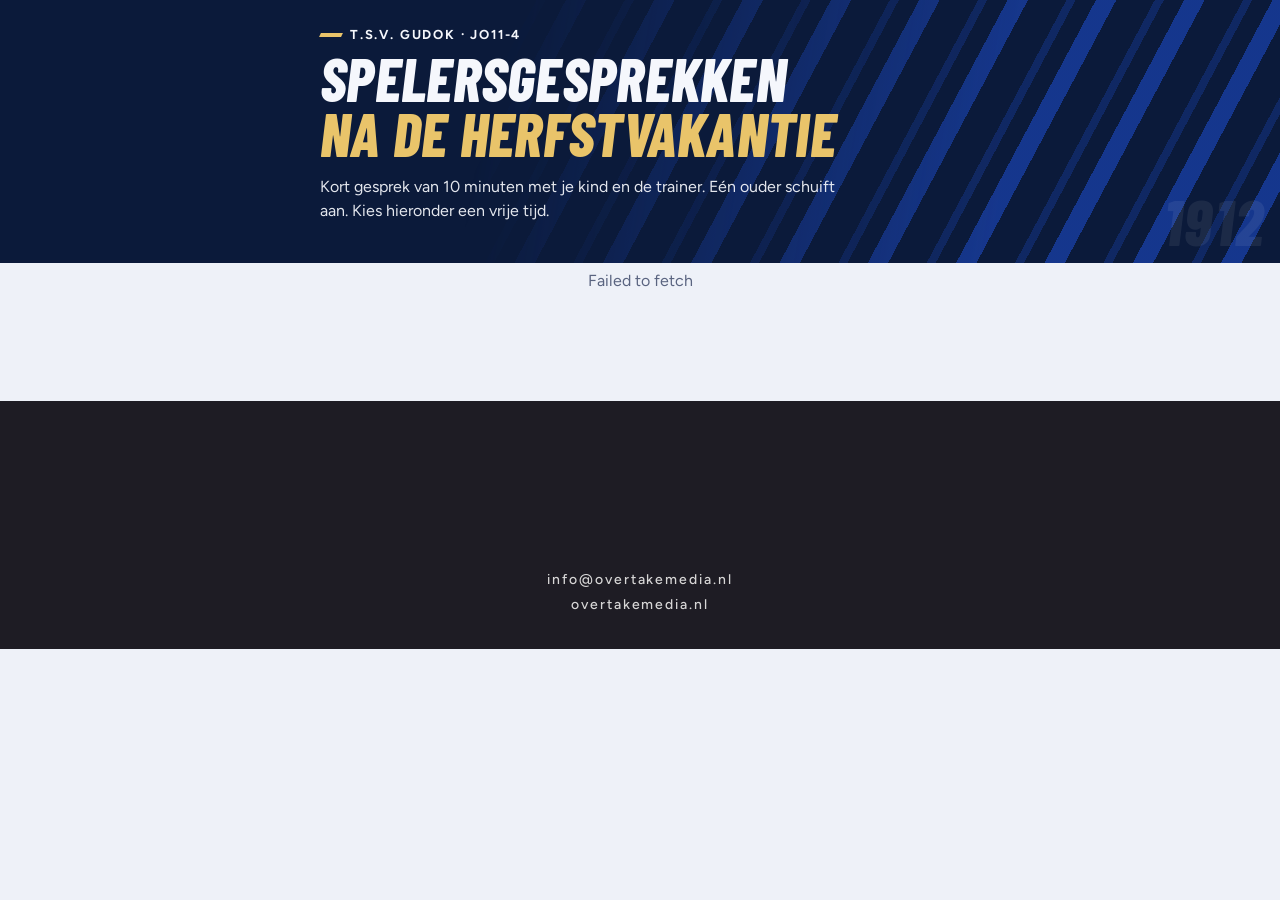
==== gudok/index.html @ 68cb6f6e "Gudok-pagina: echte 3D-eindkaart Overtake Media onderaan met mail en website, labels en voettekst we" ====
<!doctype html>
<html lang="nl">
<head>
<meta charset="utf-8">
<meta name="viewport" content="width=device-width,initial-scale=1,viewport-fit=cover">
<meta name="robots" content="noindex,nofollow">
<title>Spelersgesprekken JO11-4</title>
<meta name="description" content="Kies een tijd voor het spelersgesprek van JO11-4 bij TSV Gudok.">
<link rel="preconnect" href="https://fonts.googleapis.com">
<link rel="preconnect" href="https://fonts.gstatic.com" crossorigin>
<link rel="stylesheet" href="https://fonts.googleapis.com/css2?family=Barlow+Condensed:wght@600;700;800&family=Figtree:wght@400;500;600;700&display=swap">
<style>
/* Concept: Gudok-matchday. Koningsblauw en zwart, schuine strepen zoals de wedstrijdposters, tijden als rugnummers. */
:root{
  --pitch:#0b1a3a; --pitch-deep:#050b1c; --royal:#1f4fd1; --gold:#e9c46a; --chalk:#f5f7fc; --line:rgba(255,255,255,.16);
  --bg:#eef1f8; --card:#ffffff; --ink:#0b1430; --muted:#5a6480; --rule:#d8ddeb;
  --free:#1f4fd1; --free-bg:#e3eafc; --taken:#8a948d; --taken-bg:#eef0ee; --reserve:#9a6b00; --reserve-bg:#fbf1d9;
  --mine:#c2410c; --mine-bg:#fdeee3; --danger:#b42318;
  --display:"Barlow Condensed","Arial Narrow",system-ui,sans-serif;
  --body:"Figtree",system-ui,-apple-system,"Segoe UI",sans-serif;
  color-scheme:light;
}
@media (prefers-color-scheme:dark){:root{
  --bg:#070c1a; --card:#0f1830; --ink:#e8ecf7; --muted:#97a1bd; --rule:#1f2a48;
  --free:#8fb0ff; --free-bg:#152553; --taken:#6c7590; --taken-bg:#141c33; --reserve:#f0c060; --reserve-bg:#2e2611;
  --mine:#ff9a62; --mine-bg:#341c10; --danger:#ff8a80; color-scheme:dark;
}}
*{box-sizing:border-box}
html,body{margin:0}
body{background:var(--bg);color:var(--ink);font:16px/1.5 var(--body);-webkit-font-smoothing:antialiased}
button,input{font:inherit;color:inherit}
:focus-visible{outline:3px solid var(--mine);outline-offset:2px}

/* Kop: het bord */
.board{background:var(--pitch);color:var(--chalk);position:relative;overflow:hidden;
  padding-top:calc(env(safe-area-inset-top,0px) + 28px);padding-bottom:40px;
  padding-left:max(18px,env(safe-area-inset-left,0px));padding-right:max(18px,env(safe-area-inset-right,0px))}
.board::before{content:"";position:absolute;inset:0;pointer-events:none;
  background:repeating-linear-gradient(-62deg, transparent 0 34px, rgba(31,79,209,.55) 34px 52px, transparent 52px 70px, rgba(31,79,209,.28) 70px 78px);
  -webkit-mask:linear-gradient(100deg, transparent 38%, #000 78%);mask:linear-gradient(100deg, transparent 38%, #000 78%)}
.board::after{content:"1912";position:absolute;right:max(14px,env(safe-area-inset-right,0px));bottom:10px;font:800 italic 64px/1 var(--display);color:rgba(255,255,255,.07);letter-spacing:.04em}
.board-in{position:relative;max-width:640px;margin:0 auto}
.club{font:700 13px/1 var(--body);letter-spacing:.14em;text-transform:uppercase;display:flex;align-items:center;gap:8px}
.brand{display:flex;align-items:center;gap:12px}
.crest{width:96px;height:96px;border-radius:50%;object-fit:cover;box-shadow:0 0 0 2px var(--gold),0 6px 18px rgba(0,0,0,.45);flex:none}
.club::before{content:"";width:22px;height:4px;background:var(--gold);transform:skewX(-25deg)}
h1{font:800 italic clamp(40px,11vw,60px)/.92 var(--display);text-transform:uppercase;margin:10px 0 14px;letter-spacing:.005em;text-wrap:balance}
h1 span{display:block;color:var(--gold)}
.lead{margin:0;max-width:34em;opacity:.92}

main{max-width:640px;margin:-22px auto 0;position:relative;
  padding-left:max(14px,env(safe-area-inset-left,0px));padding-right:max(14px,env(safe-area-inset-right,0px));padding-bottom:calc(40px + env(safe-area-inset-bottom,0px))}

.mine{background:var(--mine-bg);border:2px solid var(--mine);border-radius:14px;padding:14px 16px;margin-bottom:14px;display:flex;gap:12px;align-items:center;flex-wrap:wrap}
.mine strong{font:700 22px/1.1 var(--display);text-transform:uppercase;letter-spacing:.02em;color:var(--mine);display:block}
.mine .grow{flex:1;min-width:0}

.day{background:var(--card);border-radius:14px;border-top:4px solid var(--royal);margin-bottom:14px;box-shadow:0 1px 0 var(--rule),0 8px 24px -18px rgba(0,0,0,.35);overflow:hidden}
.day-h{display:flex;align-items:baseline;justify-content:space-between;gap:10px;padding:14px 16px 10px;border-bottom:1px solid var(--rule)}
.day-h h2{margin:0;font:800 italic 26px/1 var(--display);text-transform:uppercase;letter-spacing:.02em}
.day-h small{color:var(--muted);font-weight:600;font-size:14px;font-variant-numeric:tabular-nums}
.slots{list-style:none;margin:0;padding:6px}
.slot{display:grid;grid-template-columns:auto 1fr auto;align-items:center;gap:14px;padding:10px;border-radius:10px}
.slot+.slot{border-top:1px dashed var(--rule)}
.time{font:800 30px/1 var(--display);font-variant-numeric:tabular-nums;letter-spacing:.01em;min-width:4.2ch}
.time small{display:block;font:600 12px/1.2 var(--body);color:var(--muted);letter-spacing:0}
.state{font-weight:600;font-size:15px;min-width:0}
.pill{display:inline-block;padding:3px 10px;border-radius:999px;font-size:13px;font-weight:700}
.st-vrij .pill{background:var(--free-bg);color:var(--free)}
.st-bezet .pill{background:var(--taken-bg);color:var(--taken)}
.st-reserve .pill{background:var(--reserve-bg);color:var(--reserve)}
.st-mine .pill{background:var(--mine-bg);color:var(--mine)}
.st-bezet .time,.st-reserve .time{color:var(--taken)}
.btn{appearance:none;border:0;border-radius:10px;padding:11px 16px;font-weight:700;cursor:pointer;min-height:44px;white-space:nowrap}
.btn-go{background:var(--royal);color:#fff}
.btn-go:hover{filter:brightness(1.1)}
.btn-ghost{background:transparent;color:var(--muted);text-decoration:underline;text-underline-offset:3px;padding:11px 8px}
.btn-mine{background:var(--mine);color:#fff}
.btn:disabled{opacity:.5;cursor:default}

.loading{padding:28px 16px;color:var(--muted);text-align:center}

/* Sheet */
.scrim{position:fixed;inset:0;background:rgba(5,15,10,.55);display:flex;align-items:flex-end;justify-content:center;z-index:20}
.sheet{background:var(--card);width:100%;max-width:520px;border-radius:18px 18px 0 0;padding:20px max(18px,env(safe-area-inset-right,0px)) calc(20px + env(safe-area-inset-bottom,0px)) max(18px,env(safe-area-inset-left,0px));max-height:92vh;overflow:auto;animation:up .22s ease-out}
@media (min-width:560px){.scrim{align-items:center}.sheet{border-radius:18px}}
@keyframes up{from{transform:translateY(24px);opacity:.4}}
@media (prefers-reduced-motion:reduce){.sheet{animation:none}}
.sheet h3{margin:0 0 2px;font:800 30px/1 var(--display);text-transform:uppercase}
.sheet .sub{color:var(--muted);margin:0 0 16px}
.field{display:flex;flex-direction:column;gap:6px;margin-bottom:14px}
.field label{font-weight:700;font-size:14px}
.field input{border:1.5px solid var(--rule);background:var(--bg);border-radius:10px;padding:12px;font-size:17px;width:100%}
.field input:focus{border-color:var(--free);outline:none}
.field .hint{font-size:13px;color:var(--muted)}
.code-in{letter-spacing:.5em;font:700 24px/1 var(--display)!important;text-align:center}
.row{display:flex;gap:10px;justify-content:flex-end;flex-wrap:wrap;margin-top:6px}
.err{color:var(--danger);font-weight:600;font-size:14px;min-height:1.2em;margin:4px 0 8px}
.ok-big{font:800 44px/1 var(--display);color:var(--free);text-transform:uppercase;margin:6px 0 10px}

/* Beheer */
.admin table{width:100%;border-collapse:collapse;font-size:14px}
.admin td,.admin th{padding:8px 6px;border-bottom:1px solid var(--rule);text-align:left;vertical-align:middle}
.admin th{font-size:12px;text-transform:uppercase;letter-spacing:.08em;color:var(--muted)}
.admin .t{font:700 18px/1 var(--display);white-space:nowrap;font-variant-numeric:tabular-nums}
.admin .day-row td{background:var(--bg);font-weight:700;text-transform:uppercase;font-size:12px;letter-spacing:.1em}
.mini{appearance:none;border:1px solid var(--rule);background:transparent;border-radius:8px;padding:6px 9px;font-size:13px;cursor:pointer;color:var(--ink)}
.scroll{overflow-x:auto}
@media (min-width:560px){.crest{width:120px;height:120px}}
.brand{perspective:600px}
.crest{animation:munt 7s cubic-bezier(.45,0,.2,1) .6s infinite}
@keyframes munt{0%{transform:rotateY(0)}18%,100%{transform:rotateY(360deg)}}
@media (prefers-reduced-motion:reduce){.crest{animation:none}}
/* Overtake Media */
.om{background:#1E1C24;margin-top:40px;padding:8px 16px calc(34px + env(safe-area-inset-bottom,0px));text-align:center}
.om video{display:block;width:min(100%,560px);aspect-ratio:1080/316;margin:0 auto;background:#1E1C24}
.om-info{display:flex;flex-direction:column;gap:4px;margin-top:-4px;opacity:0;transform:translateY(6px);transition:opacity 1.6s ease,transform 1.6s ease}
.om.in .om-info{opacity:1;transform:none}
.om-info a{color:#D7D6D6;text-decoration:none;font-size:14px;font-weight:500;letter-spacing:.14em}
@media (prefers-reduced-motion:reduce){.om-info{transition:none}}
</style>
</head>
<body>
<header class="board">
  <div class="board-in">
    <div class="brand"><img class="crest" id="crest" alt="Clublogo T.S.V. Gudok" width="96" height="96" hidden><div class="club">T.S.V. Gudok · JO11-4</div></div>
    <h1>Spelers&shy;gesprekken <span>na de herfst&shy;vakantie</span></h1>
    <p class="lead">Kort gesprek van 10 minuten met je kind en de trainer. Eén ouder schuift aan. Kies hieronder een vrije tijd.</p>
  </div>
</header>

<main>
  <div id="mine"></div>
  <div id="days"><div class="loading">Tijden ophalen…</div></div>
  <span id="upd" hidden></span><button id="adminBtn" type="button" hidden></button>
</main>

<footer class="om" id="om">
  <a href="https://overtakemedia.nl" target="_blank" rel="noopener" aria-label="Overtake Media"><video id="omv" src="overtake-3d.mp4" muted playsinline preload="auto"></video></a>
  <div class="om-info"><a href="mailto:info@overtakemedia.nl">info@overtakemedia.nl</a><a href="https://overtakemedia.nl" target="_blank" rel="noopener">overtakemedia.nl</a></div>
</footer>

<div id="modal"></div>

<script>
const API="https://kcmtjmaetgyimrisvqaa.supabase.co/rest/v1/rpc/";
const KEY="sb_publishable_5zayDe_1CyNh5laTZ6_1sA_89Kizyje";
const TZ="Europe/Amsterdam";
let slots=[],busy=false,adminCode=null;

async function rpc(fn,body){
  const r=await fetch(API+fn,{method:"POST",headers:{"apikey":KEY,"Content-Type":"application/json"},body:JSON.stringify(body||{})});
  if(!r.ok) throw new Error("Geen verbinding met de server. Probeer het zo nog eens.");
  return r.json();
}
const store={get(k){try{return JSON.parse(localStorage.getItem(k))}catch(e){return null}},set(k,v){try{localStorage.setItem(k,JSON.stringify(v))}catch(e){}},del(k){try{localStorage.removeItem(k)}catch(e){}}};
const fmtT=d=>new Intl.DateTimeFormat("nl-NL",{hour:"2-digit",minute:"2-digit",timeZone:TZ}).format(d);
const fmtDay=d=>new Intl.DateTimeFormat("nl-NL",{weekday:"long",timeZone:TZ}).format(d);
const fmtDate=d=>new Intl.DateTimeFormat("nl-NL",{day:"numeric",month:"long",timeZone:TZ}).format(d);
const dayKey=d=>new Intl.DateTimeFormat("en-CA",{timeZone:TZ}).format(d);
const esc=s=>String(s).replace(/[&<>"']/g,c=>({"&":"&amp;","<":"&lt;",">":"&gt;",'"':"&quot;","'":"&#39;"}[c]));
const plus10=d=>new Date(d.getTime()+600000);

async function load(){
  try{
    const rows=await rpc("gudok_slots");
    slots=rows.map(r=>({...r,d:new Date(r.start_at)}));
    const mine=store.get("gudok_mine");
    if(mine && !slots.find(s=>s.id===mine.id && s.status==="bezet")) store.del("gudok_mine");
    render();
    document.getElementById("upd").textContent="Bijgewerkt om "+fmtT(new Date());
  }catch(e){
    if(!slots.length) document.getElementById("days").innerHTML='<div class="loading">'+esc(e.message)+'</div>';
  }
}

function render(){
  const mine=store.get("gudok_mine");
  const m=document.getElementById("mine");
  if(mine){
    const s=slots.find(x=>x.id===mine.id);
    m.innerHTML=s?`<div class="mine"><div class="grow"><small>Jouw gesprek met ${esc(mine.child)}</small><strong>${fmtDay(s.d)} ${fmtDate(s.d)} · ${fmtT(s.d)}</strong></div><button class="btn btn-mine" type="button" id="ics">Zet in agenda</button></div>`:"";
    const b=document.getElementById("ics"); if(b) b.onclick=()=>ics(s,mine.child);
  } else m.innerHTML="";
  const groups={};
  slots.forEach(s=>{(groups[dayKey(s.d)]=groups[dayKey(s.d)]||[]).push(s)});
  document.getElementById("days").innerHTML=Object.values(groups).map(g=>{
    const free=g.filter(s=>s.status==="vrij").length;
    return `<section class="day"><div class="day-h"><h2>${fmtDay(g[0].d)} ${fmtDate(g[0].d)}</h2><small>${free} vrij</small></div><ul class="slots">${g.map(s=>{
      const isMine=mine&&mine.id===s.id;
      const cls=isMine?"st-mine":"st-"+s.status;
      const label=isMine?"Jouw tijd":s.status==="vrij"?"Vrij":s.status==="bezet"?"Bezet":"Reserve";
      const act=s.status==="vrij"?(mine?"":`<button class="btn btn-go" type="button" data-book="${s.id}">Kies</button>`)
        :"";
      return `<li class="slot ${cls}"><div class="time">${fmtT(s.d)}<small>tot ${fmtT(plus10(s.d))}</small></div><div class="state"><span class="pill">${label}</span></div><div>${act}</div></li>`;
    }).join("")}</ul></section>`;
  }).join("");
  document.querySelectorAll("[data-book]").forEach(b=>b.onclick=()=>openBook(+b.dataset.book));
}

function modal(html){const el=document.getElementById("modal");el.innerHTML=`<div class="scrim" id="scrim"><div class="sheet" role="dialog" aria-modal="true">${html}</div></div>`;
  document.getElementById("scrim").onclick=e=>{if(e.target.id==="scrim")close()};
  const f=el.querySelector("input");if(f)setTimeout(()=>f.focus(),60);}
function close(){document.getElementById("modal").innerHTML=""}
document.addEventListener("keydown",e=>{if(e.key==="Escape")close()});

function openBook(id){
  const s=slots.find(x=>x.id===id);
  const last=store.get("gudok_names")||{};
  modal(`<h3>${fmtDay(s.d)} ${fmtT(s.d)}</h3><p class="sub">${fmtDate(s.d)}, ${fmtT(s.d)} tot ${fmtT(plus10(s.d))}</p>
  <form id="f" novalidate>
    <div class="field"><label for="child">Naam van je kind</label><input id="child" autocomplete="off" maxlength="60" value="${esc(last.child||"")}"></div>
    <div class="field"><label for="parent">Jouw naam</label><input id="parent" autocomplete="name" maxlength="60" value="${esc(last.parent||"")}"></div>
    <p class="sub">Let op: je kiest één vaste tijd. Wijzigen kan alleen via de trainer.</p>
    <div class="err" id="err" role="alert"></div>
    <div class="row"><button class="btn btn-ghost" type="button" id="x">Annuleren</button><button class="btn btn-go" id="go">Tijd vastleggen</button></div>
  </form>`);
  document.getElementById("x").onclick=close;
  document.getElementById("f").onsubmit=async e=>{
    e.preventDefault(); if(busy)return;
    const child=document.getElementById("child").value.trim(),parent=document.getElementById("parent").value.trim(),code=String(Math.floor(1000+Math.random()*9000));
    const err=document.getElementById("err");
    if(child.length<2){err.textContent="Vul de naam van je kind in.";return}
    if(parent.length<2){err.textContent="Vul je eigen naam in.";return}
    busy=true;document.getElementById("go").disabled=true;err.textContent="";
    try{
      const r=await rpc("gudok_book",{p_slot:id,p_parent:parent,p_child:child,p_code:code});
      if(r.ok){
        store.set("gudok_mine",{id,child});store.set("gudok_names",{child,parent});
        modal(`<p class="sub">Gelukt, je tijd staat vast</p><div class="ok-big">${fmtDay(s.d)}<br>${fmtDate(s.d)} · ${fmtT(s.d)}</div>
          <p>Gesprek met <b>${esc(child)}</b>. Zorg dat jullie op tijd bij het veld zijn.</p>
          <div class="row"><button class="btn btn-ghost" type="button" id="ics2">Zet in agenda</button><button class="btn btn-go" type="button" id="done">Klaar</button></div>`);
        document.getElementById("done").onclick=close;
        document.getElementById("ics2").onclick=()=>ics(s,child);
      } else {err.textContent=r.msg;}
    }catch(e2){err.textContent=e2.message}
    busy=false;const g=document.getElementById("go");if(g)g.disabled=false;load();
  };
}

function openCancel(id){
  const s=slots.find(x=>x.id===id);
  modal(`<h3>Tijd vrijgeven</h3><p class="sub">${fmtDay(s.d)} ${fmtDate(s.d)}, ${fmtT(s.d)}</p>
  <form id="f" novalidate>
    <div class="field"><label for="code">Jouw code van 4 cijfers</label><input id="code" class="code-in" inputmode="numeric" pattern="[0-9]*" maxlength="4" autocomplete="off"></div>
    <div class="err" id="err" role="alert"></div>
    <div class="row"><button class="btn btn-ghost" type="button" id="x">Terug</button><button class="btn btn-go" id="go">Vrijgeven</button></div>
  </form>`);
  document.getElementById("x").onclick=close;
  document.getElementById("f").onsubmit=async e=>{
    e.preventDefault(); if(busy)return;
    const code=document.getElementById("code").value.trim(),err=document.getElementById("err");
    if(!/^\d{4}$/.test(code)){err.textContent="Vul je code van 4 cijfers in.";return}
    busy=true;document.getElementById("go").disabled=true;
    try{const r=await rpc("gudok_cancel",{p_slot:id,p_code:code});
      if(r.ok){const m=store.get("gudok_mine");if(m&&m.id===id)store.del("gudok_mine");close();}
      else err.textContent=r.msg;
    }catch(e2){err.textContent=e2.message}
    busy=false;const g=document.getElementById("go");if(g)g.disabled=false;load();
  };
}

function ics(s,child){
  const f=d=>d.toISOString().replace(/[-:]/g,"").replace(/\.\d{3}/,"");
  const body=["BEGIN:VCALENDAR","VERSION:2.0","PRODID:-//Gudok JO11-4//NL","BEGIN:VEVENT","UID:gudok-jo11-4-"+s.id+"@gesprek","DTSTAMP:"+f(new Date()),
    "DTSTART:"+f(s.d),"DTEND:"+f(plus10(s.d)),"SUMMARY:Spelersgesprek "+child+" (JO11-4)","LOCATION:TSV Gudok\\, Sportpark Dalem Zuid\\, Tilburg",
    "BEGIN:VALARM","TRIGGER:-PT30M","ACTION:DISPLAY","DESCRIPTION:Spelersgesprek","END:VALARM","END:VEVENT","END:VCALENDAR"].join("\r\n");
  const a=document.createElement("a");a.href=URL.createObjectURL(new Blob([body],{type:"text/calendar"}));a.download="spelersgesprek.ics";document.body.appendChild(a);a.click();a.remove();
}

/* Beheer */
document.getElementById("adminBtn").onclick=()=>{
  modal(`<h3>Trainer</h3><p class="sub">Voer je beheercode in om namen te zien.</p>
  <form id="f" novalidate><div class="field"><label for="ac">Beheercode</label><input id="ac" autocomplete="off" autocapitalize="characters"></div>
  <div class="err" id="err" role="alert"></div><div class="row"><button class="btn btn-ghost" type="button" id="x">Sluiten</button><button class="btn btn-go">Openen</button></div></form>`);
  document.getElementById("x").onclick=close;
  document.getElementById("f").onsubmit=async e=>{e.preventDefault();const c=document.getElementById("ac").value.trim();
    try{const r=await rpc("gudok_admin",{p_admin:c});if(!r.ok){document.getElementById("err").textContent=r.msg;return}adminCode=c;showAdmin(r.rows)}catch(e2){document.getElementById("err").textContent=e2.message}};
};
function showAdmin(rows){
  let lastDay="",n=rows.filter(r=>r.child_name).length;
  const trs=rows.map(r=>{const d=new Date(r.start_at);let pre="";const k=dayKey(d);
    if(k!==lastDay){lastDay=k;pre=`<tr class="day-row"><td colspan="3">${fmtDay(d)} ${fmtDate(d)}</td></tr>`}
    const who=r.child_name?`<b>${esc(r.child_name)}</b><br><small>${esc(r.parent_name)}</small>`:(r.is_reserve?"<i>Reserve</i>":"<span style='color:var(--muted)'>vrij</span>");
    const act=r.child_name?`<button class="mini" data-a="clear" data-id="${r.id}">Vrijmaken</button>`:`<button class="mini" data-a="toggle_reserve" data-id="${r.id}">${r.is_reserve?"Openzetten":"Reserve maken"}</button>`;
    return pre+`<tr><td class="t">${fmtT(d)}</td><td>${who}</td><td style="text-align:right">${act}</td></tr>`}).join("");
  modal(`<div class="admin"><h3>Overzicht</h3><p class="sub">${n} van ${rows.length} tijden gekozen</p><div class="scroll"><table><tbody>${trs}</tbody></table></div>
    <div class="err" id="err"></div><div class="row"><button class="btn btn-go" type="button" id="x">Sluiten</button></div></div>`);
  document.getElementById("x").onclick=close;
  document.querySelectorAll("[data-a]").forEach(b=>{let armed=false;b.onclick=async()=>{
    if(b.dataset.a==="clear"&&!armed){armed=true;b.textContent="Zeker weten?";return}
    const r=await rpc("gudok_admin_action",{p_admin:adminCode,p_slot:+b.dataset.id,p_action:b.dataset.a});
    if(!r.ok){document.getElementById("err").textContent=r.msg;return}
    const a=await rpc("gudok_admin",{p_admin:adminCode});showAdmin(a.rows);load();}});
}

(async()=>{try{const d=await rpc("gudok_logo");if(typeof d==="string"&&d.startsWith("data:image/")){const c=document.getElementById("crest");c.src=d;c.hidden=false}}catch(e){}})();
load();
setInterval(()=>{if(!document.getElementById("scrim"))load()},20000);
document.addEventListener("visibilitychange",()=>{if(!document.hidden)load()});
const om=document.getElementById("om"),omv=document.getElementById("omv"),omKlaar=()=>om.classList.add("in");
omv.onended=omKlaar;
new IntersectionObserver((es,o)=>{if(!es[0].isIntersecting)return;o.disconnect();
  if(matchMedia("(prefers-reduced-motion:reduce)").matches){omv.currentTime=3.9;omKlaar();return}
  omv.play().catch(()=>{omv.currentTime=3.9;omKlaar()})},{threshold:.6}).observe(om);
/* Beheer via overtakemedia.nl/gudok/#trainer */
const viaHash=()=>{if(location.hash==="#trainer")document.getElementById("adminBtn").click()};addEventListener("hashchange",viaHash);viaHash();
</script>
</body>
</html>
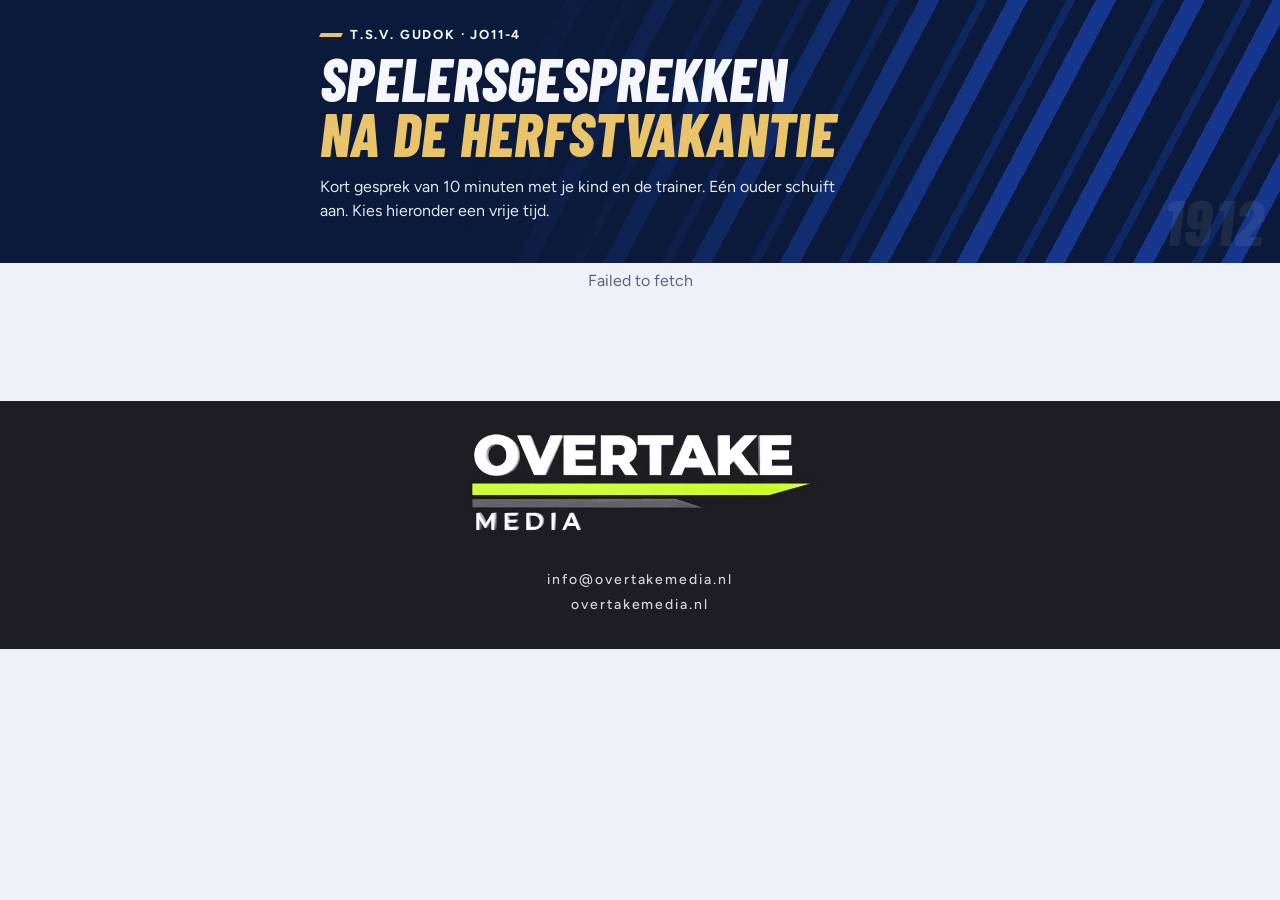
==== commit 555af9a1: "Gudok-pagina: stilstaand logo als vangnet als de telefoon het filmpje niet afspeelt Co-Authored-By: " ====
--- a/gudok/index.html
+++ b/gudok/index.html
@@ -136,7 +136,7 @@
 </main>
 
 <footer class="om" id="om">
-  <a href="https://overtakemedia.nl" target="_blank" rel="noopener" aria-label="Overtake Media"><video id="omv" src="overtake-3d.mp4" muted playsinline preload="auto"></video></a>
+  <a href="https://overtakemedia.nl" target="_blank" rel="noopener" aria-label="Overtake Media"><video id="omv" src="overtake-3d.mp4" poster="overtake-3d.jpg" muted playsinline preload="auto"></video></a>
   <div class="om-info"><a href="mailto:info@overtakemedia.nl">info@overtakemedia.nl</a><a href="https://overtakemedia.nl" target="_blank" rel="noopener">overtakemedia.nl</a></div>
 </footer>
 
@@ -301,8 +301,8 @@
 const om=document.getElementById("om"),omv=document.getElementById("omv"),omKlaar=()=>om.classList.add("in");
 omv.onended=omKlaar;
 new IntersectionObserver((es,o)=>{if(!es[0].isIntersecting)return;o.disconnect();
-  if(matchMedia("(prefers-reduced-motion:reduce)").matches){omv.currentTime=3.9;omKlaar();return}
-  omv.play().catch(()=>{omv.currentTime=3.9;omKlaar()})},{threshold:.6}).observe(om);
+  if(matchMedia("(prefers-reduced-motion:reduce)").matches){omKlaar();return}
+  setTimeout(omKlaar,5000);omv.play().catch(omKlaar)},{threshold:.3}).observe(om);
 /* Beheer via overtakemedia.nl/gudok/#trainer */
 const viaHash=()=>{if(location.hash==="#trainer")document.getElementById("adminBtn").click()};addEventListener("hashchange",viaHash);viaHash();
 </script>
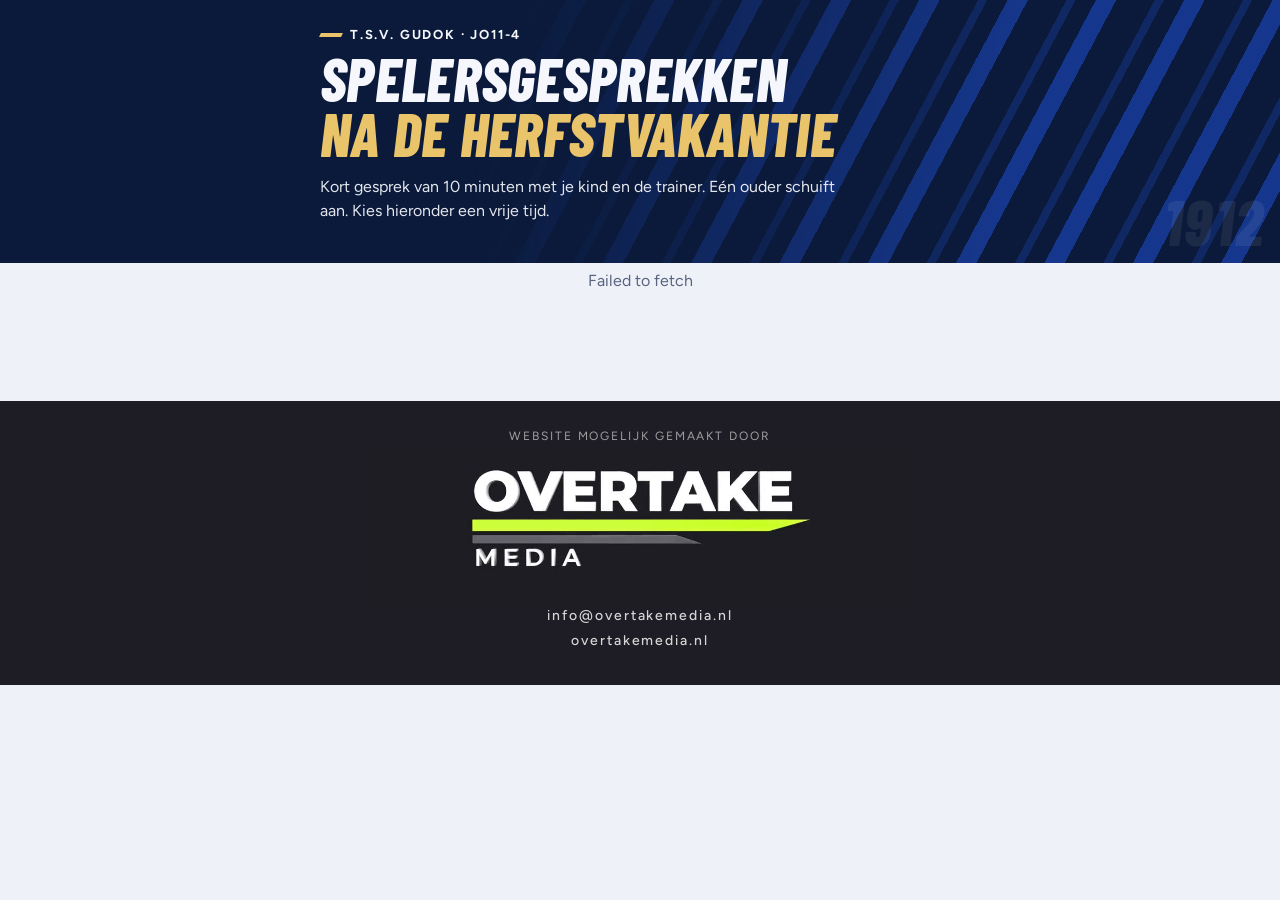
==== commit e845e836: "Gudok-pagina: 'Website mogelijk gemaakt door' boven het Overtake-logo Co-Authored-By: Claude Opus 5." ====
--- a/gudok/index.html
+++ b/gudok/index.html
@@ -116,6 +116,7 @@
 .om video{display:block;width:min(100%,560px);aspect-ratio:1080/316;margin:0 auto;background:#1E1C24}
 .om-info{display:flex;flex-direction:column;gap:4px;margin-top:-4px;opacity:0;transform:translateY(6px);transition:opacity 1.6s ease,transform 1.6s ease}
 .om.in .om-info{opacity:1;transform:none}
+.om-t{margin:18px 0 0;color:#D7D6D6;opacity:.7;font-size:12px;letter-spacing:.16em;text-transform:uppercase}
 .om-info a{color:#D7D6D6;text-decoration:none;font-size:14px;font-weight:500;letter-spacing:.14em}
 @media (prefers-reduced-motion:reduce){.om-info{transition:none}}
 </style>
@@ -136,6 +137,7 @@
 </main>
 
 <footer class="om" id="om">
+  <p class="om-t">Website mogelijk gemaakt door</p>
   <a href="https://overtakemedia.nl" target="_blank" rel="noopener" aria-label="Overtake Media"><video id="omv" src="overtake-3d.mp4" poster="overtake-3d.jpg" muted playsinline preload="auto"></video></a>
   <div class="om-info"><a href="mailto:info@overtakemedia.nl">info@overtakemedia.nl</a><a href="https://overtakemedia.nl" target="_blank" rel="noopener">overtakemedia.nl</a></div>
 </footer>
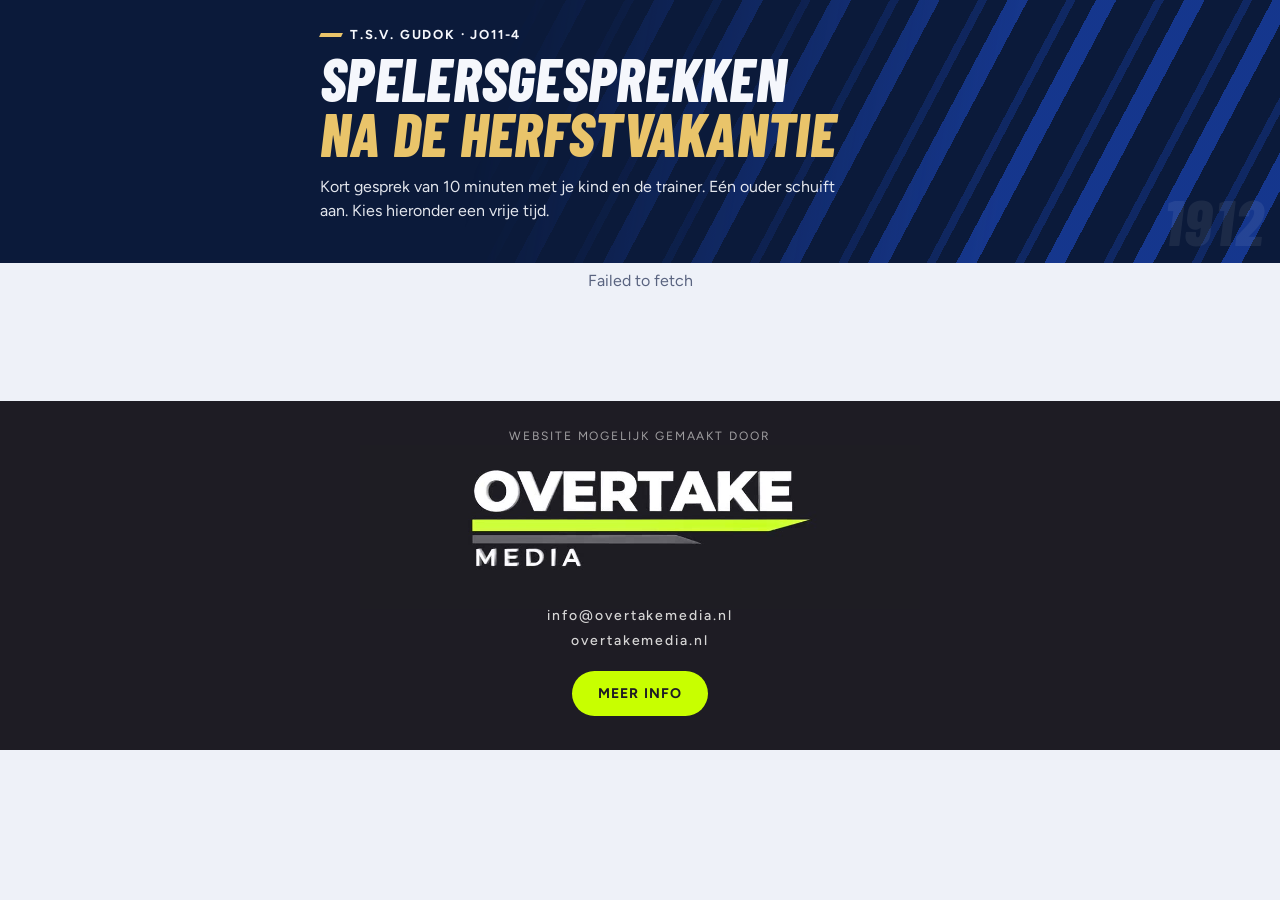
==== commit 1651ac56: "Gudok-pagina: knop Meer info naar overtakemedia.nl Co-Authored-By: Claude Opus 5.5 <noreply@anthropi" ====
--- a/gudok/index.html
+++ b/gudok/index.html
@@ -116,6 +116,7 @@
 .om video{display:block;width:min(100%,560px);aspect-ratio:1080/316;margin:0 auto;background:#1E1C24}
 .om-info{display:flex;flex-direction:column;gap:4px;margin-top:-4px;opacity:0;transform:translateY(6px);transition:opacity 1.6s ease,transform 1.6s ease}
 .om.in .om-info{opacity:1;transform:none}
+.om-info a.om-knop{align-self:center;margin-top:16px;background:#C8FF00;color:#1E1C24;font-weight:700;letter-spacing:.08em;text-transform:uppercase;padding:12px 26px;border-radius:999px}
 .om-t{margin:18px 0 0;color:#D7D6D6;opacity:.7;font-size:12px;letter-spacing:.16em;text-transform:uppercase}
 .om-info a{color:#D7D6D6;text-decoration:none;font-size:14px;font-weight:500;letter-spacing:.14em}
 @media (prefers-reduced-motion:reduce){.om-info{transition:none}}
@@ -139,7 +140,7 @@
 <footer class="om" id="om">
   <p class="om-t">Website mogelijk gemaakt door</p>
   <a href="https://overtakemedia.nl" target="_blank" rel="noopener" aria-label="Overtake Media"><video id="omv" src="overtake-3d.mp4" poster="overtake-3d.jpg" muted playsinline preload="auto"></video></a>
-  <div class="om-info"><a href="mailto:info@overtakemedia.nl">info@overtakemedia.nl</a><a href="https://overtakemedia.nl" target="_blank" rel="noopener">overtakemedia.nl</a></div>
+  <div class="om-info"><a href="mailto:info@overtakemedia.nl">info@overtakemedia.nl</a><a href="https://overtakemedia.nl" target="_blank" rel="noopener">overtakemedia.nl</a><a class="om-knop" href="https://overtakemedia.nl" target="_blank" rel="noopener">Meer info</a></div>
 </footer>
 
 <div id="modal"></div>
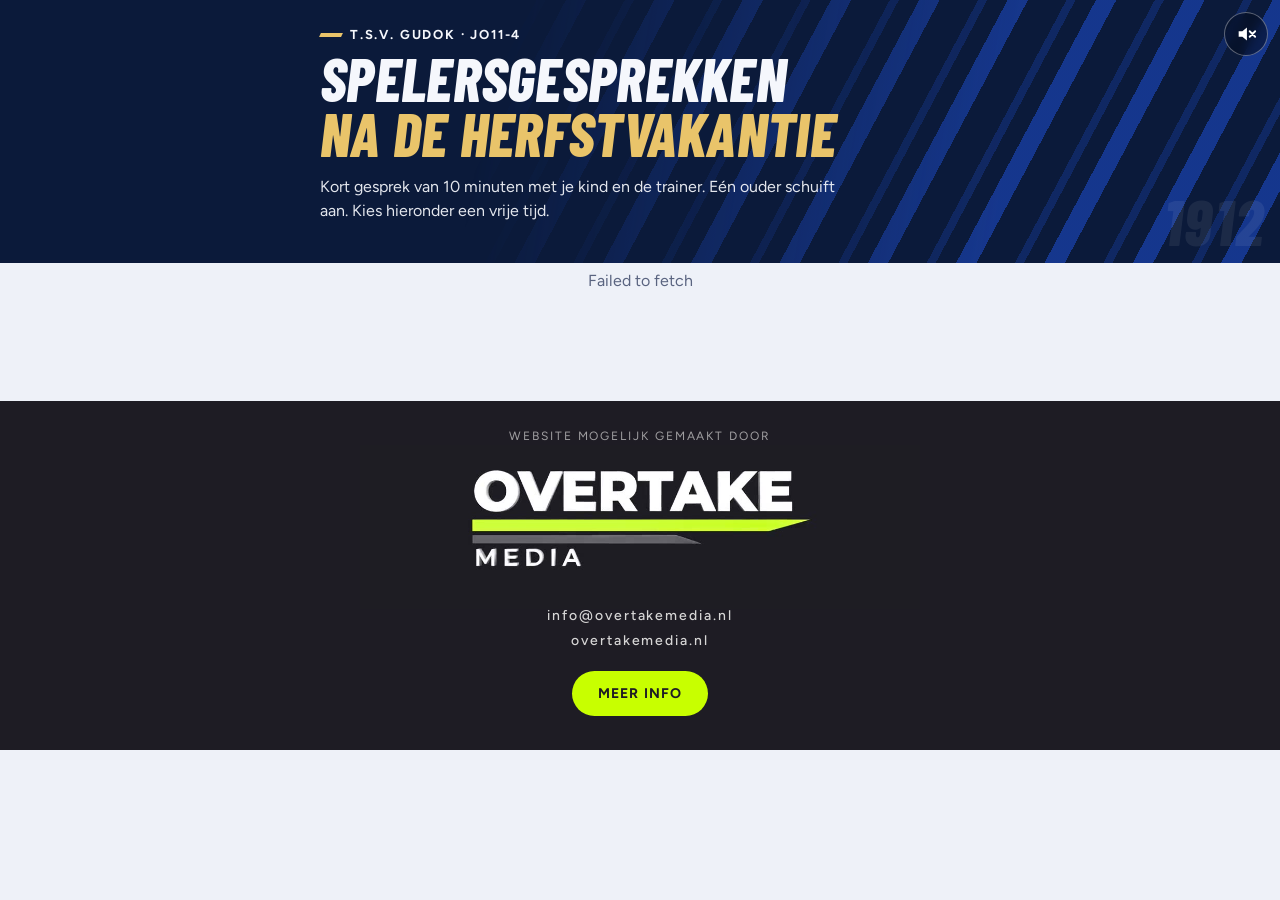
==== commit 81917315: "Gudok-pagina: eigen stadionbeat met geluidsknop Co-Authored-By: Claude Opus 5.5 <noreply@anthropic.c" ====
--- a/gudok/index.html
+++ b/gudok/index.html
@@ -111,6 +111,8 @@
 .crest{animation:munt 7s cubic-bezier(.45,0,.2,1) .6s infinite}
 @keyframes munt{0%{transform:rotateY(0)}18%,100%{transform:rotateY(360deg)}}
 @media (prefers-reduced-motion:reduce){.crest{animation:none}}
+.geluid{position:fixed;top:max(12px,env(safe-area-inset-top,0px));right:12px;z-index:30;width:44px;height:44px;border-radius:50%;border:1.5px solid rgba(255,255,255,.35);background:rgba(5,11,28,.55);color:#fff;display:grid;place-items:center;cursor:pointer;-webkit-backdrop-filter:blur(6px);backdrop-filter:blur(6px)}
+.geluid svg{width:22px;height:22px}.geluid .stil,.geluid.uit .aan{display:none}.geluid.uit .stil{display:block}
 /* Overtake Media */
 .om{background:#1E1C24;margin-top:40px;padding:8px 16px calc(34px + env(safe-area-inset-bottom,0px));text-align:center}
 .om video{display:block;width:min(100%,560px);aspect-ratio:1080/316;margin:0 auto;background:#1E1C24}
@@ -123,6 +125,8 @@
 </style>
 </head>
 <body>
+<button class="geluid" id="geluid" type="button" aria-label="Muziek aan of uit"><svg class="aan" viewBox="0 0 24 24" aria-hidden="true"><path d="M4 9h4l5-4v14l-5-4H4z" fill="currentColor"/><path d="M16 8.5a5 5 0 0 1 0 7M18.5 6a8.5 8.5 0 0 1 0 12" fill="none" stroke="currentColor" stroke-width="2" stroke-linecap="round"/></svg><svg class="stil" viewBox="0 0 24 24" aria-hidden="true"><path d="M4 9h4l5-4v14l-5-4H4z" fill="currentColor"/><path d="M16 9l6 6M22 9l-6 6" fill="none" stroke="currentColor" stroke-width="2" stroke-linecap="round"/></svg></button>
+<audio id="muziek" src="voetbal.mp3" loop preload="auto"></audio>
 <header class="board">
   <div class="board-in">
     <div class="brand"><img class="crest" id="crest" alt="Clublogo T.S.V. Gudok" width="96" height="96" hidden><div class="club">T.S.V. Gudok · JO11-4</div></div>
@@ -308,6 +312,17 @@
   setTimeout(omKlaar,5000);omv.play().catch(omKlaar)},{threshold:.3}).observe(om);
 /* Beheer via overtakemedia.nl/gudok/#trainer */
 const viaHash=()=>{if(location.hash==="#trainer")document.getElementById("adminBtn").click()};addEventListener("hashchange",viaHash);viaHash();
+/* Muziek: start meteen waar de browser het toelaat, anders bij de eerste aanraking */
+const mz=document.getElementById("muziek"),gb=document.getElementById("geluid"),SIGNALEN=["pointerdown","touchend","keydown"];let uit=false;
+mz.volume=.55;
+const toon=()=>gb.classList.toggle("uit",mz.paused);
+const start=()=>{if(!uit)mz.play().then(()=>{toon();SIGNALEN.forEach(s=>removeEventListener(s,eerste,true))}).catch(toon)};
+const eerste=e=>{if(!gb.contains(e.target))start()};
+SIGNALEN.forEach(s=>addEventListener(s,eerste,true));
+mz.onplay=mz.onpause=toon;
+gb.onclick=()=>{if(mz.paused){uit=false;start()}else{uit=true;mz.pause()}};
+document.addEventListener("visibilitychange",()=>{if(document.hidden)mz.pause();else start()});
+toon();start();
 </script>
 </body>
 </html>
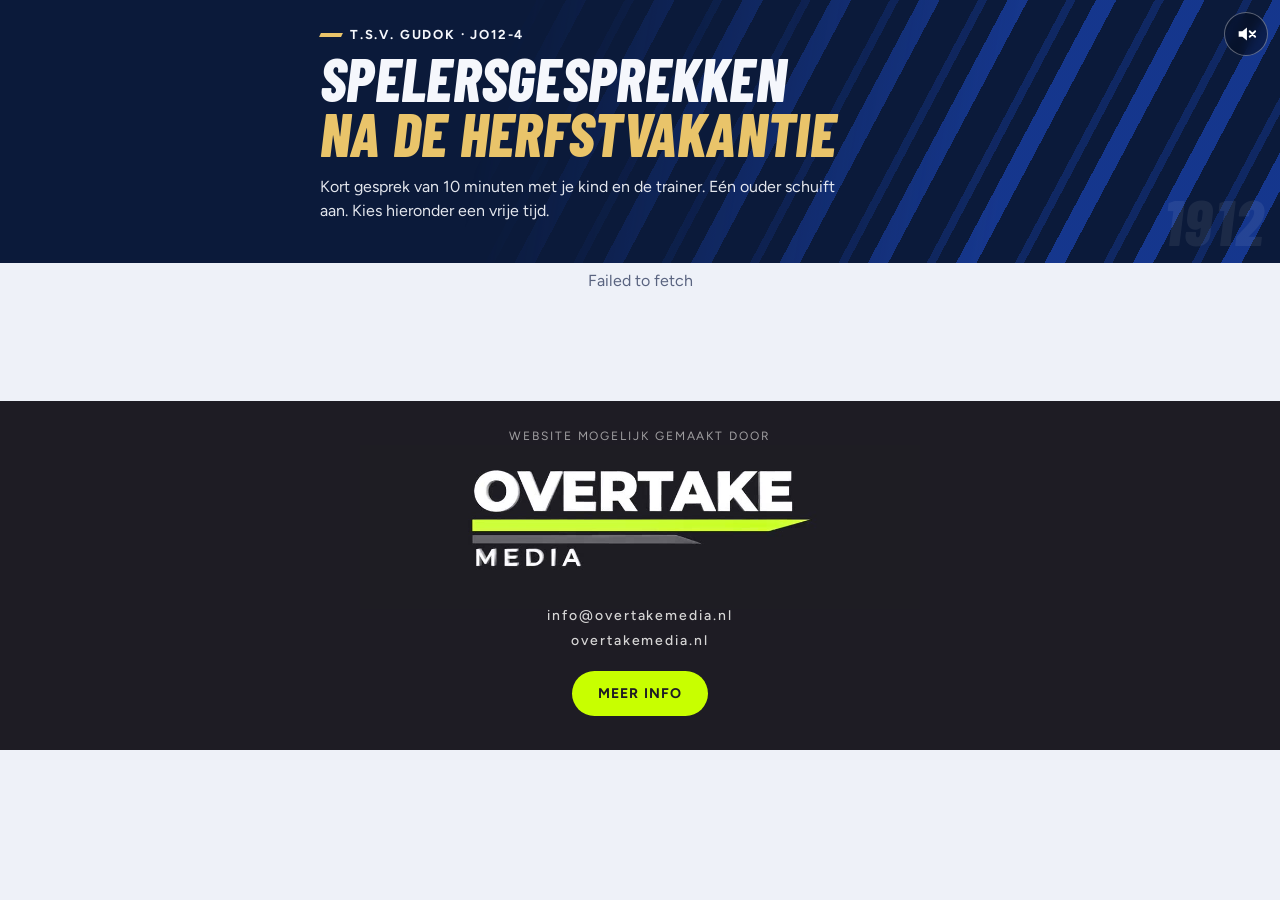
==== commit 145ffca1: "Gudok-pagina: team is JO12-4 Co-Authored-By: Claude Opus 5.5 <noreply@anthropic.com>" ====
--- a/gudok/index.html
+++ b/gudok/index.html
@@ -4,8 +4,8 @@
 <meta charset="utf-8">
 <meta name="viewport" content="width=device-width,initial-scale=1,viewport-fit=cover">
 <meta name="robots" content="noindex,nofollow">
-<title>Spelersgesprekken JO11-4</title>
-<meta name="description" content="Kies een tijd voor het spelersgesprek van JO11-4 bij TSV Gudok.">
+<title>Spelersgesprekken JO12-4</title>
+<meta name="description" content="Kies een tijd voor het spelersgesprek van JO12-4 bij TSV Gudok.">
 <link rel="preconnect" href="https://fonts.googleapis.com">
 <link rel="preconnect" href="https://fonts.gstatic.com" crossorigin>
 <link rel="stylesheet" href="https://fonts.googleapis.com/css2?family=Barlow+Condensed:wght@600;700;800&family=Figtree:wght@400;500;600;700&display=swap">
@@ -126,10 +126,10 @@
 </head>
 <body>
 <button class="geluid" id="geluid" type="button" aria-label="Muziek aan of uit"><svg class="aan" viewBox="0 0 24 24" aria-hidden="true"><path d="M4 9h4l5-4v14l-5-4H4z" fill="currentColor"/><path d="M16 8.5a5 5 0 0 1 0 7M18.5 6a8.5 8.5 0 0 1 0 12" fill="none" stroke="currentColor" stroke-width="2" stroke-linecap="round"/></svg><svg class="stil" viewBox="0 0 24 24" aria-hidden="true"><path d="M4 9h4l5-4v14l-5-4H4z" fill="currentColor"/><path d="M16 9l6 6M22 9l-6 6" fill="none" stroke="currentColor" stroke-width="2" stroke-linecap="round"/></svg></button>
-<audio id="muziek" src="voetbal.mp3" loop preload="auto"></audio>
+<audio id="muziek" src="voetbal.mp3?v=2" loop preload="auto"></audio>
 <header class="board">
   <div class="board-in">
-    <div class="brand"><img class="crest" id="crest" alt="Clublogo T.S.V. Gudok" width="96" height="96" hidden><div class="club">T.S.V. Gudok · JO11-4</div></div>
+    <div class="brand"><img class="crest" id="crest" alt="Clublogo T.S.V. Gudok" width="96" height="96" hidden><div class="club">T.S.V. Gudok · JO12-4</div></div>
     <h1>Spelers&shy;gesprekken <span>na de herfst&shy;vakantie</span></h1>
     <p class="lead">Kort gesprek van 10 minuten met je kind en de trainer. Eén ouder schuift aan. Kies hieronder een vrije tijd.</p>
   </div>
@@ -269,8 +269,8 @@
 
 function ics(s,child){
   const f=d=>d.toISOString().replace(/[-:]/g,"").replace(/\.\d{3}/,"");
-  const body=["BEGIN:VCALENDAR","VERSION:2.0","PRODID:-//Gudok JO11-4//NL","BEGIN:VEVENT","UID:gudok-jo11-4-"+s.id+"@gesprek","DTSTAMP:"+f(new Date()),
-    "DTSTART:"+f(s.d),"DTEND:"+f(plus10(s.d)),"SUMMARY:Spelersgesprek "+child+" (JO11-4)","LOCATION:TSV Gudok\\, Sportpark Dalem Zuid\\, Tilburg",
+  const body=["BEGIN:VCALENDAR","VERSION:2.0","PRODID:-//Gudok JO12-4//NL","BEGIN:VEVENT","UID:gudok-jo12-4-"+s.id+"@gesprek","DTSTAMP:"+f(new Date()),
+    "DTSTART:"+f(s.d),"DTEND:"+f(plus10(s.d)),"SUMMARY:Spelersgesprek "+child+" (JO12-4)","LOCATION:TSV Gudok\\, Sportpark Dalem Zuid\\, Tilburg",
     "BEGIN:VALARM","TRIGGER:-PT30M","ACTION:DISPLAY","DESCRIPTION:Spelersgesprek","END:VALARM","END:VEVENT","END:VCALENDAR"].join("\r\n");
   const a=document.createElement("a");a.href=URL.createObjectURL(new Blob([body],{type:"text/calendar"}));a.download="spelersgesprek.ics";document.body.appendChild(a);a.click();a.remove();
 }
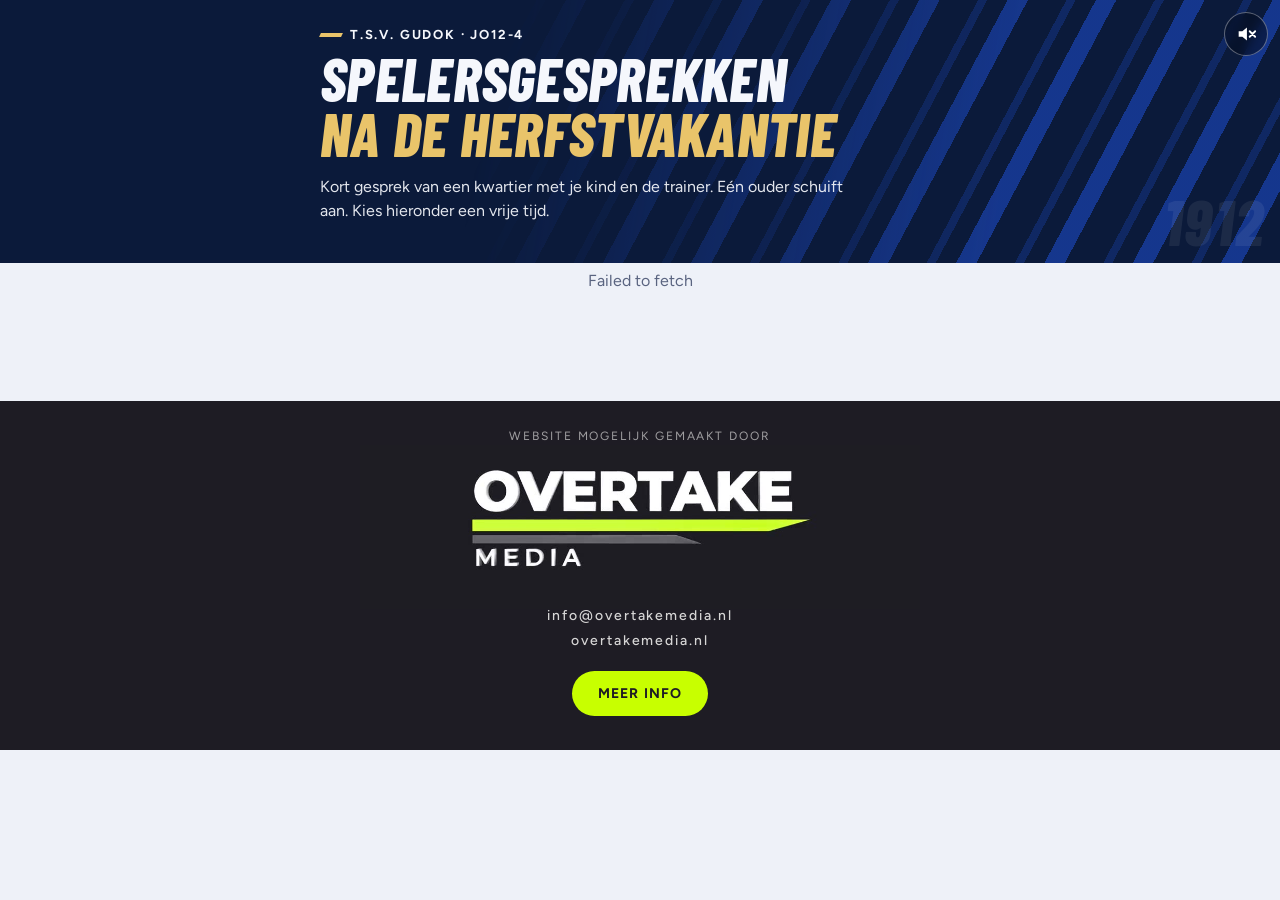
==== commit 4dab760e: "Gudok-pagina: blokken van 15 minuten Co-Authored-By: Claude Opus 5.5 <noreply@anthropic.com>" ====
--- a/gudok/index.html
+++ b/gudok/index.html
@@ -131,7 +131,7 @@
   <div class="board-in">
     <div class="brand"><img class="crest" id="crest" alt="Clublogo T.S.V. Gudok" width="96" height="96" hidden><div class="club">T.S.V. Gudok · JO12-4</div></div>
     <h1>Spelers&shy;gesprekken <span>na de herfst&shy;vakantie</span></h1>
-    <p class="lead">Kort gesprek van 10 minuten met je kind en de trainer. Eén ouder schuift aan. Kies hieronder een vrije tijd.</p>
+    <p class="lead">Kort gesprek van een kwartier met je kind en de trainer. Eén ouder schuift aan. Kies hieronder een vrije tijd.</p>
   </div>
 </header>
 
@@ -166,7 +166,7 @@
 const fmtDate=d=>new Intl.DateTimeFormat("nl-NL",{day:"numeric",month:"long",timeZone:TZ}).format(d);
 const dayKey=d=>new Intl.DateTimeFormat("en-CA",{timeZone:TZ}).format(d);
 const esc=s=>String(s).replace(/[&<>"']/g,c=>({"&":"&amp;","<":"&lt;",">":"&gt;",'"':"&quot;","'":"&#39;"}[c]));
-const plus10=d=>new Date(d.getTime()+600000);
+const plus15=d=>new Date(d.getTime()+900000);
 
 async function load(){
   try{
@@ -199,7 +199,7 @@
       const label=isMine?"Jouw tijd":s.status==="vrij"?"Vrij":s.status==="bezet"?"Bezet":"Reserve";
       const act=s.status==="vrij"?(mine?"":`<button class="btn btn-go" type="button" data-book="${s.id}">Kies</button>`)
         :"";
-      return `<li class="slot ${cls}"><div class="time">${fmtT(s.d)}<small>tot ${fmtT(plus10(s.d))}</small></div><div class="state"><span class="pill">${label}</span></div><div>${act}</div></li>`;
+      return `<li class="slot ${cls}"><div class="time">${fmtT(s.d)}<small>tot ${fmtT(plus15(s.d))}</small></div><div class="state"><span class="pill">${label}</span></div><div>${act}</div></li>`;
     }).join("")}</ul></section>`;
   }).join("");
   document.querySelectorAll("[data-book]").forEach(b=>b.onclick=()=>openBook(+b.dataset.book));
@@ -214,7 +214,7 @@
 function openBook(id){
   const s=slots.find(x=>x.id===id);
   const last=store.get("gudok_names")||{};
-  modal(`<h3>${fmtDay(s.d)} ${fmtT(s.d)}</h3><p class="sub">${fmtDate(s.d)}, ${fmtT(s.d)} tot ${fmtT(plus10(s.d))}</p>
+  modal(`<h3>${fmtDay(s.d)} ${fmtT(s.d)}</h3><p class="sub">${fmtDate(s.d)}, ${fmtT(s.d)} tot ${fmtT(plus15(s.d))}</p>
   <form id="f" novalidate>
     <div class="field"><label for="child">Naam van je kind</label><input id="child" autocomplete="off" maxlength="60" value="${esc(last.child||"")}"></div>
     <div class="field"><label for="parent">Jouw naam</label><input id="parent" autocomplete="name" maxlength="60" value="${esc(last.parent||"")}"></div>
@@ -270,7 +270,7 @@
 function ics(s,child){
   const f=d=>d.toISOString().replace(/[-:]/g,"").replace(/\.\d{3}/,"");
   const body=["BEGIN:VCALENDAR","VERSION:2.0","PRODID:-//Gudok JO12-4//NL","BEGIN:VEVENT","UID:gudok-jo12-4-"+s.id+"@gesprek","DTSTAMP:"+f(new Date()),
-    "DTSTART:"+f(s.d),"DTEND:"+f(plus10(s.d)),"SUMMARY:Spelersgesprek "+child+" (JO12-4)","LOCATION:TSV Gudok\\, Sportpark Dalem Zuid\\, Tilburg",
+    "DTSTART:"+f(s.d),"DTEND:"+f(plus15(s.d)),"SUMMARY:Spelersgesprek "+child+" (JO12-4)","LOCATION:TSV Gudok\\, Sportpark Dalem Zuid\\, Tilburg",
     "BEGIN:VALARM","TRIGGER:-PT30M","ACTION:DISPLAY","DESCRIPTION:Spelersgesprek","END:VALARM","END:VEVENT","END:VCALENDAR"].join("\r\n");
   const a=document.createElement("a");a.href=URL.createObjectURL(new Blob([body],{type:"text/calendar"}));a.download="spelersgesprek.ics";document.body.appendChild(a);a.click();a.remove();
 }
